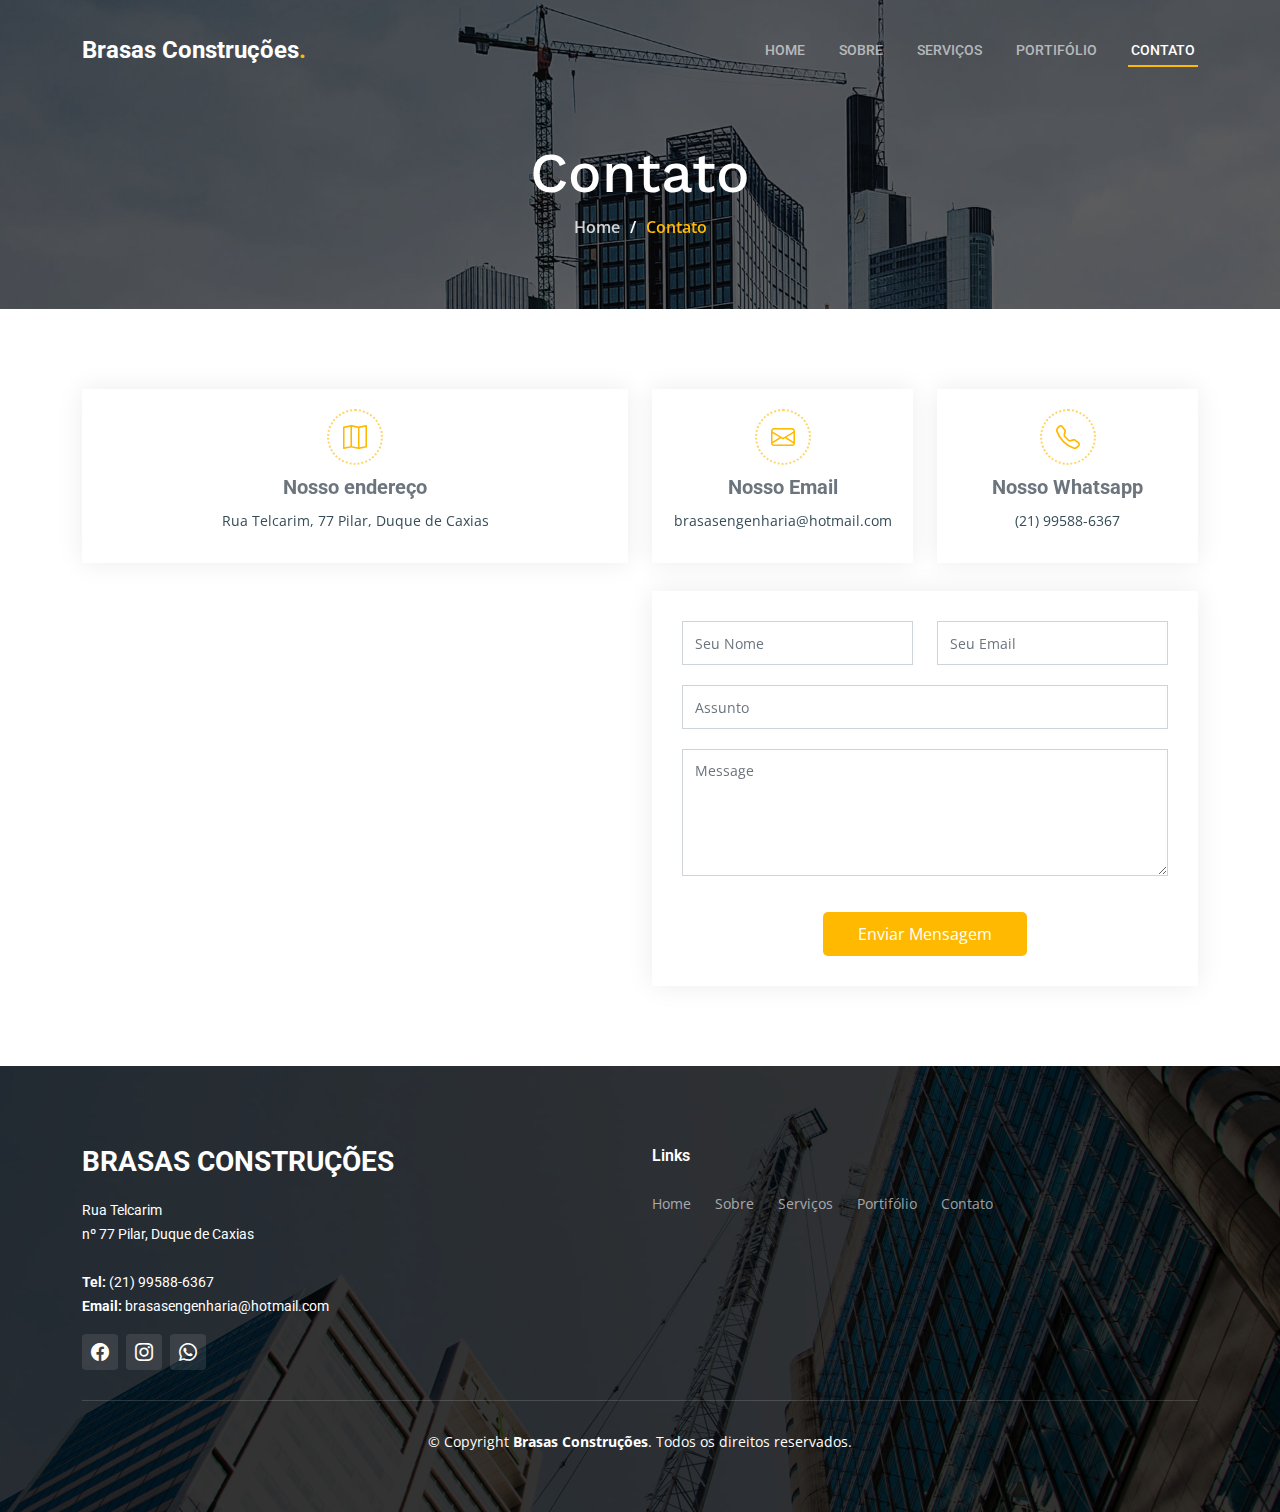
==== contact.html @ 18b3f7b0 "primeiro commit" ====
<!DOCTYPE html>
<html lang="pt-BR">

<head>
  <meta charset="utf-8">
  <meta content="width=device-width, initial-scale=1.0" name="viewport">

  <title>Brasas Construções - Contact</title>
  <meta content="Página de Contato" name="description">

  <!-- Favicons -->
  <!-- <link href="assets/img/favicon.png" rel="icon">
  <link href="assets/img/apple-touch-icon.png" rel="apple-touch-icon"> -->

  <!-- Google Fonts -->
  <link rel="preconnect" href="https://fonts.googleapis.com">
  <link rel="preconnect" href="https://fonts.gstatic.com" crossorigin>
  <link href="https://fonts.googleapis.com/css2?family=Open+Sans:ital,wght@0,300;0,400;0,500;0,600;0,700;1,300;1,400;1,600;1,700&family=Roboto:ital,wght@0,300;0,400;0,500;0,600;0,700;1,300;1,400;1,500;1,600;1,700&family=Work+Sans:ital,wght@0,300;0,400;0,500;0,600;0,700;1,300;1,400;1,500;1,600;1,700&display=swap" rel="stylesheet">

  <!-- Vendor CSS Files -->
  <link href="assets/vendor/bootstrap/css/bootstrap.min.css" rel="stylesheet">
  <link href="assets/vendor/bootstrap-icons/bootstrap-icons.css" rel="stylesheet">
  <link href="assets/vendor/fontawesome-free/css/all.min.css" rel="stylesheet">
  <link href="assets/vendor/aos/aos.css" rel="stylesheet">
  <link href="assets/vendor/glightbox/css/glightbox.min.css" rel="stylesheet">
  <link href="assets/vendor/swiper/swiper-bundle.min.css" rel="stylesheet">

  <!-- Template Main CSS File -->
  <link href="assets/css/main.css" rel="stylesheet">
</head>

<body>

  <!-- ======= Header ======= -->
  <header id="header" class="header d-flex align-items-center">
    <div class="container-fluid container-xl d-flex align-items-center justify-content-between">

      <a href="index.html" class="logo d-flex align-items-center">
        <!-- Descomentar essa linha em caso de Logo com img-->
        <!-- <img src="assets/img/logo.png" alt=""> -->
        <h1>Brasas Construções<span>.</span></h1>
      </a>

      <i class="mobile-nav-toggle mobile-nav-show bi bi-list"></i>
      <i class="mobile-nav-toggle mobile-nav-hide d-none bi bi-x"></i>
      <!--navbar-->
      <nav id="navbar" class="navbar">
        <ul>
          <li><a href="index.html">Home</a></li>
          <li><a href="index.html#about">Sobre</a></li>
          <li><a href="index.html#services">Serviços</a></li>
          <li><a href="index.html#projects">Portifólio</a></li>
          <li><a href="#" class="active">Contato</a></li>
        </ul>
      </nav>
      <!-- End navbar -->

    </div>
  </header>

  <main id="main">

    <!-- ======= Breadcrumbs ======= -->
    <div class="breadcrumbs d-flex align-items-center" style="background-image: url('assets/img/breadcrumbs-bg.jpg');">
      <div class="container position-relative d-flex flex-column align-items-center" data-aos="fade">

        <h2>Contato
        </h2>
        <ol>
          <li><a href="index.html">Home</a></li>
          <li>Contato</li>
        </ol>

      </div>
    </div><!-- End Breadcrumbs -->

    <!-- ======= Contact Section ======= -->
    <section id="contact" class="contact">
      <div class="container" data-aos="fade-up" data-aos-delay="100">

        <div class="row gy-4">
          <div class="col-lg-6">
            <div class="info-item  d-flex flex-column justify-content-center align-items-center">
              <i class="bi bi-map"></i>
              <h3>Nosso endereço</h3>
              <p>Rua Telcarim, 77 Pilar, Duque de Caxias</p>
            </div>
          </div><!-- End Info Item -->

          <div class="col-lg-3 col-md-6">
            <div class="info-item d-flex flex-column justify-content-center align-items-center">
              <i class="bi bi-envelope"></i>
              <h3>Nosso Email</h3>
              <p>brasasengenharia@hotmail.com</p>
            </div>
          </div><!-- End Info Item -->

          <div class="col-lg-3 col-md-6">
            <div class="info-item  d-flex flex-column justify-content-center align-items-center">
              <i class="bi bi-telephone"></i>
              <h3>Nosso Whatsapp</h3>
              <p>(21) 99588-6367</p>
            </div>
          </div><!-- End Info Item -->

        </div>

        <div class="row gy-4 mt-1">

          <div class="col-lg-6 ">


            <iframe src="https://www.google.com/maps/embed?pb=!1m18!1m12!1m3!1d3680.592868677455!2d-43.30397135023447!3d-22.70619513637766!2m3!1f0!2f0!3f0!3m2!1i1024!2i768!4f13.1!3m3!1m2!1s0x997190c2299c9b%3A0xc7345c1a02fb823d!2sR.%20Telcarim%2C%2077%20-%20Pilar%2C%20Duque%20de%20Caxias%20-%20RJ%2C%2025233-260!5e0!3m2!1spt-BR!2sbr!4v1663970524596!5m2!1spt-BR!2sbr" frameborder="0" style="border:0; width: 100%; height: 384px;" allowfullscreen></iframe>
          </div><!-- End Google Maps -->

          <div class="col-lg-6">
            <form action="forms/contact.php" method="post" role="form" class="php-email-form">
              <div class="row gy-4">
                <div class="col-lg-6 form-group">
                  <input type="text" name="name" class="form-control" id="name" placeholder="Seu Nome" required>
                </div>
                <div class="col-lg-6 form-group">
                  <input type="email" class="form-control" name="email" id="email" placeholder="Seu Email" required>
                </div>
              </div>
              <div class="form-group">
                <input type="text" class="form-control" name="subject" id="subject" placeholder="Assunto" required>
              </div>
              <div class="form-group">
                <textarea class="form-control" name="message" rows="5" placeholder="Message" required></textarea>
              </div>
              <div class="my-3">
                <div class="loading">Loading</div>
                <div class="error-message"></div>
                <div class="sent-message">Sua mensagem foi enviada. Obrigado!</div>
              </div>
              <div class="text-center"><button type="submit">Enviar Mensagem</button></div>
            </form>
          </div><!-- End Contact Form -->

        </div>

      </div>
    </section><!-- End Contact Section -->

  </main><!-- End #main -->

  <!-- ======= Footer ======= -->
  <footer id="footer" class="footer">

    <div class="footer-content position-relative">
      <div class="container">
        <div class="row">

          <div class="col-lg-6 col-md-6">
            <div class="footer-info">
              <h3>Brasas Construções</h3>
              <p>
                Rua Telcarim <br>
                nº 77 Pilar, Duque de Caxias<br><br>
                <strong>Tel:</strong> (21) 99588-6367<br>
                <strong>Email:</strong> brasasengenharia@hotmail.com<br>
              </p>
              <div class="social-links d-flex mt-3">
                <a href="#" class="d-flex align-items-center justify-content-center"><i class="bi bi-facebook"></i></a>
                <a href="#" class="d-flex align-items-center justify-content-center"><i class="bi bi-instagram"></i></a>
                <a href="#" class="d-flex align-items-center justify-content-center"><i class="bi bi-whatsapp"></i></a>
              </div>
            </div>
          </div><!-- End footer info column-->


          <div class="col-lg-4 col-md-6 footer-links ">
            <h4>Links</h4>
            <ul class="d-flex gap-4">
              <li><a href="index.html">Home</a></li>
              <li><a href="index.html#about">Sobre</a></li>
              <li><a href="index.html#services">Serviços</a></li>
              <li><a href="index.html#projects">Portifólio</a></li>
              <li><a href="#">Contato</a></li>
            </ul>
          </div><!-- End footer links column-->

        </div>
      </div>


      <div class="footer-legal text-center position-relative">
        <div class="container">
          <div class="copyright">
            &copy; Copyright <strong><span>Brasas Construções</span></strong>. Todos os direitos reservados.
          </div>
        </div>
      </div>

  </footer>
  <!-- End Footer -->

  <a href="#" class="scroll-top d-flex align-items-center justify-content-center"><i class="bi bi-arrow-up-short"></i></a>

  <div id="preloader"></div>

  <!-- Vendor JS Files -->
  <script src="assets/vendor/bootstrap/js/bootstrap.bundle.min.js"></script>
  <script src="assets/vendor/aos/aos.js"></script>
  <script src="assets/vendor/glightbox/js/glightbox.min.js"></script>
  <script src="assets/vendor/isotope-layout/isotope.pkgd.min.js"></script>
  <script src="assets/vendor/swiper/swiper-bundle.min.js"></script>
  <script src="assets/vendor/purecounter/purecounter_vanilla.js"></script>
  <script src="assets/vendor/php-email-form/validate.js"></script>

  <!-- Template Main JS File -->
  <script src="assets/js/main.js"></script>

</body>

</html>
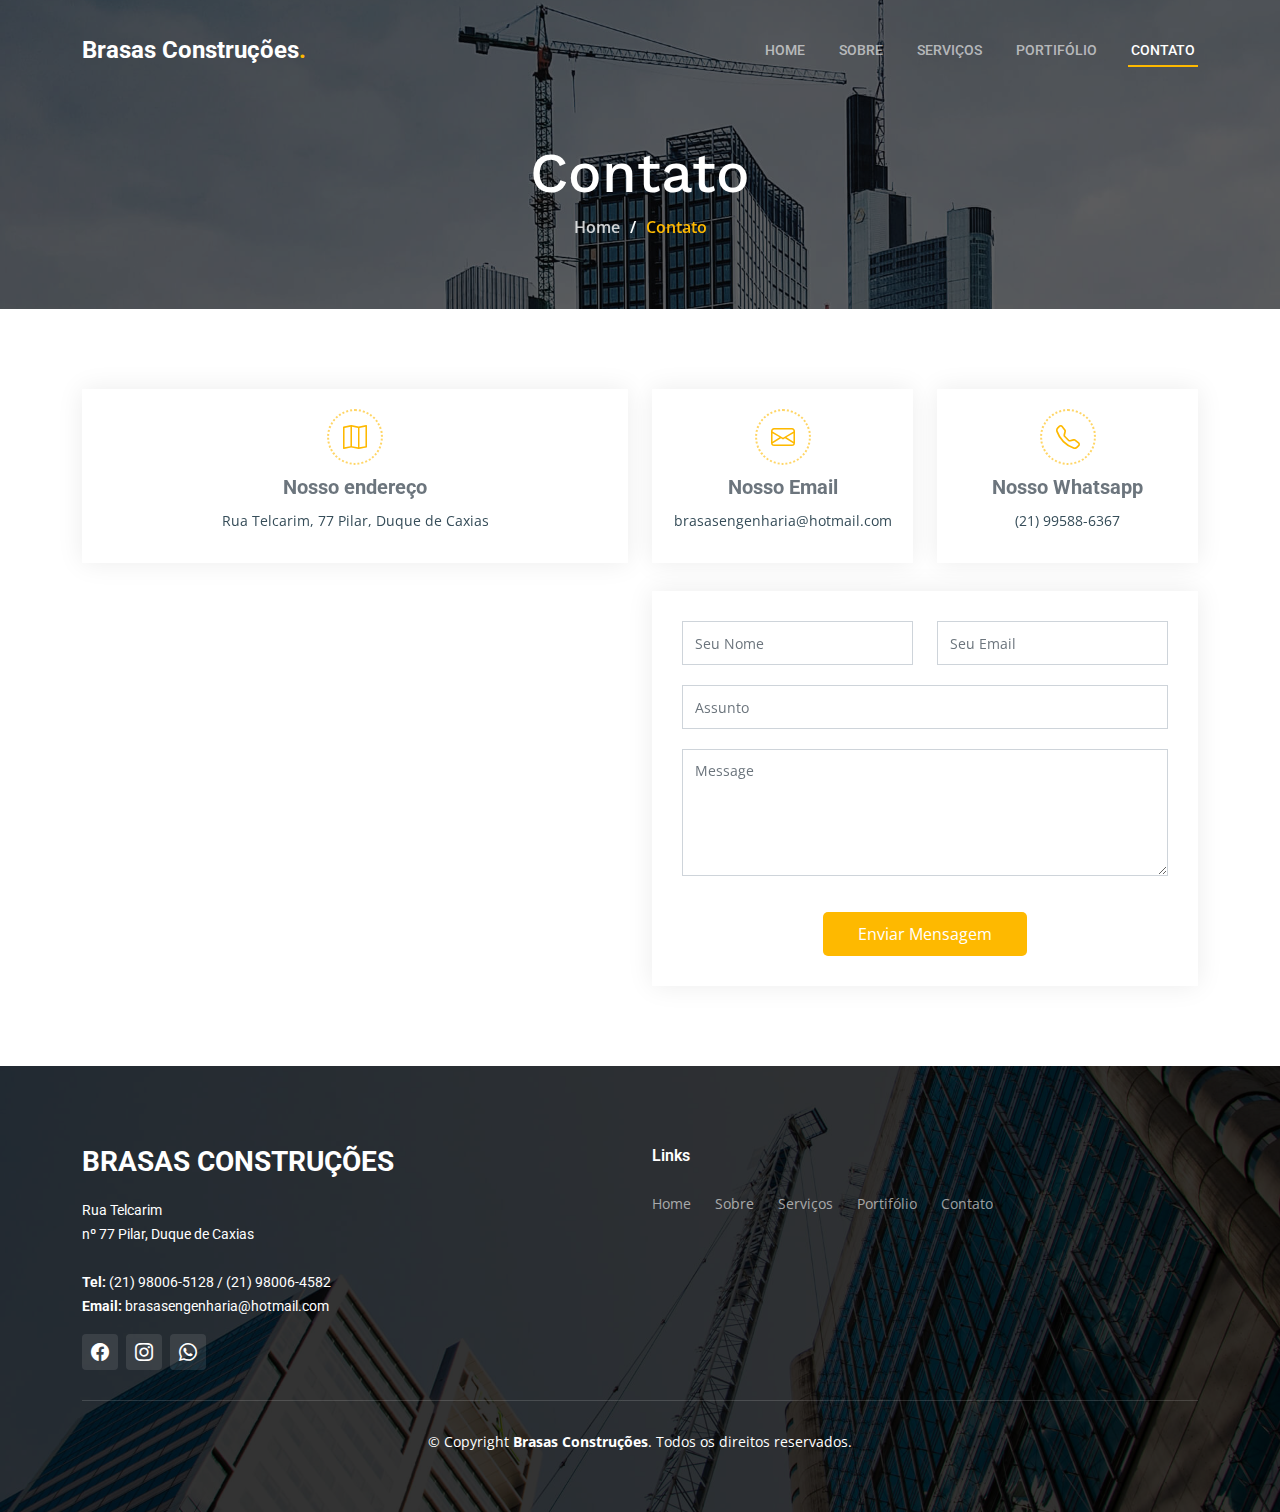
==== commit 7c5fc489: "Correção dos textos e telefone" ====
--- a/contact.html
+++ b/contact.html
@@ -158,7 +158,7 @@
               <p>
                 Rua Telcarim <br>
                 nº 77 Pilar, Duque de Caxias<br><br>
-                <strong>Tel:</strong> (21) 99588-6367<br>
+                <strong>Tel:</strong> (21) 98006-5128 / (21) 98006-4582<br>
                 <strong>Email:</strong> brasasengenharia@hotmail.com<br>
               </p>
               <div class="social-links d-flex mt-3">
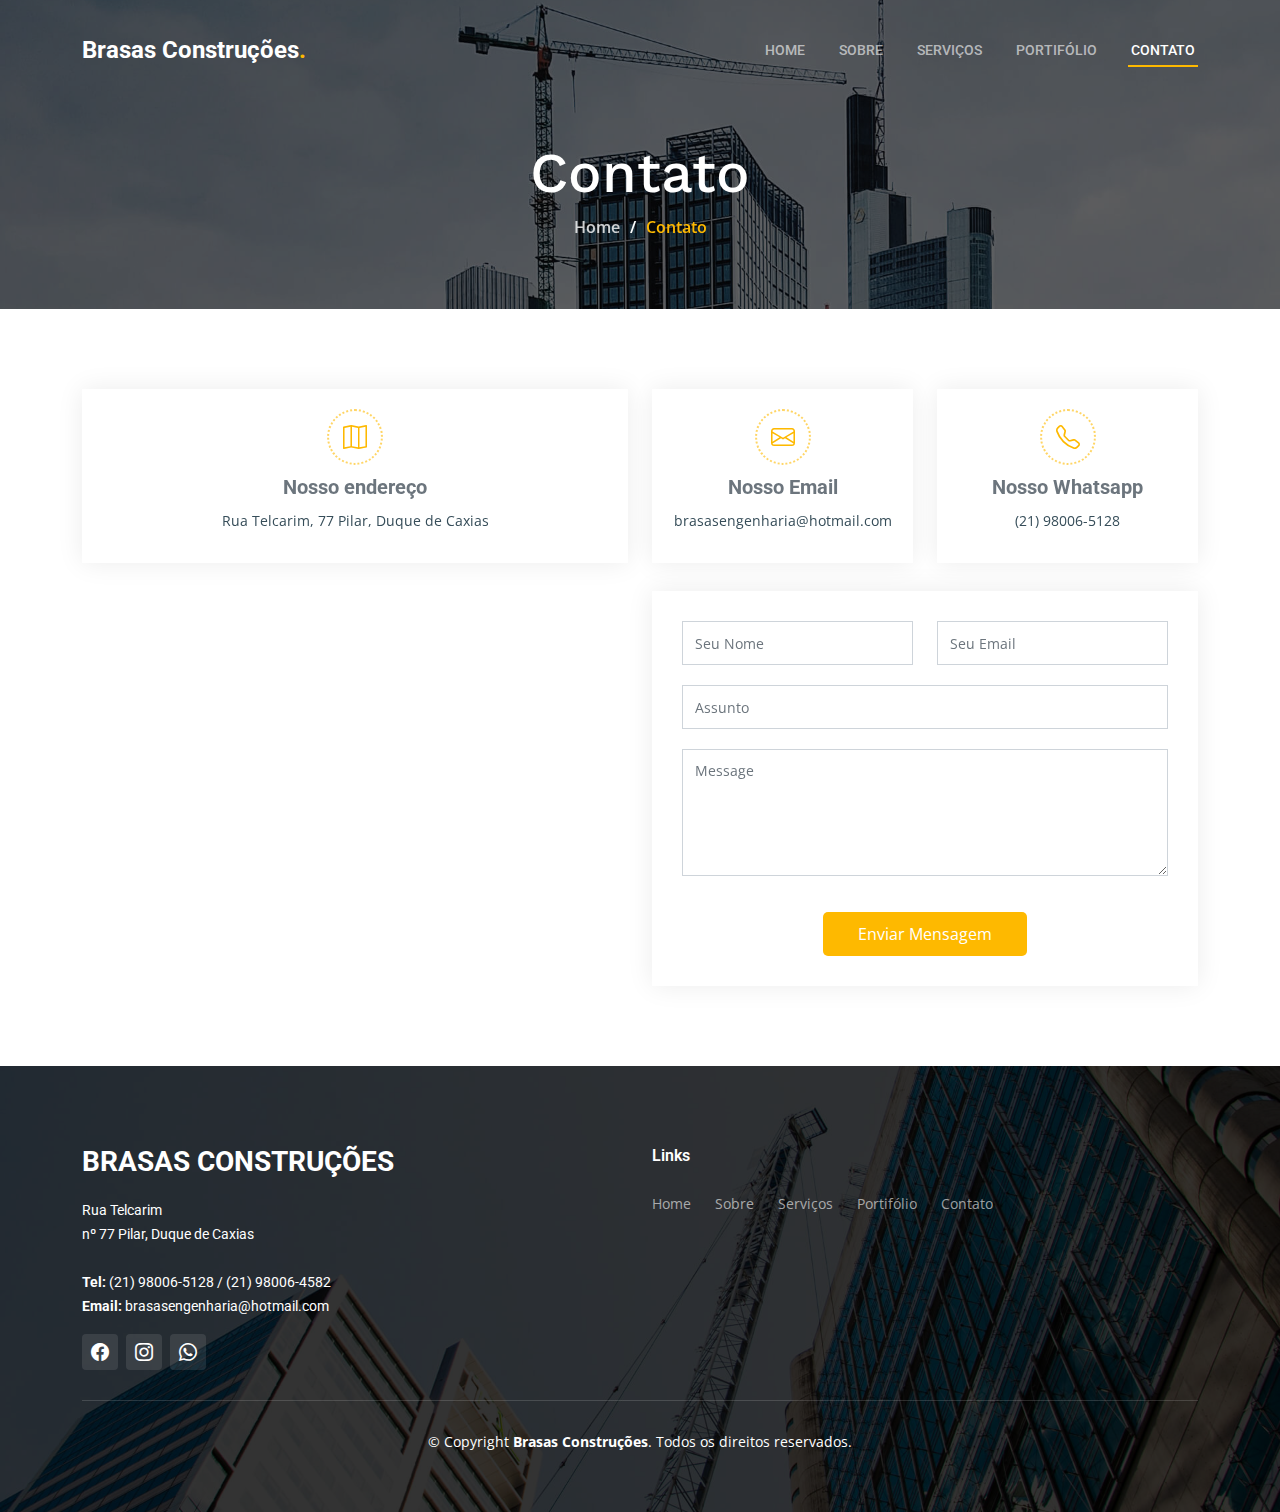
==== commit f1036844: "ajustes links" ====
--- a/contact.html
+++ b/contact.html
@@ -99,7 +99,7 @@
             <div class="info-item  d-flex flex-column justify-content-center align-items-center">
               <i class="bi bi-telephone"></i>
               <h3>Nosso Whatsapp</h3>
-              <p>(21) 99588-6367</p>
+              <p>(21) 98006-5128</p>
             </div>
           </div><!-- End Info Item -->
 
@@ -164,7 +164,7 @@
               <div class="social-links d-flex mt-3">
                 <a href="#" class="d-flex align-items-center justify-content-center"><i class="bi bi-facebook"></i></a>
                 <a href="#" class="d-flex align-items-center justify-content-center"><i class="bi bi-instagram"></i></a>
-                <a href="#" class="d-flex align-items-center justify-content-center"><i class="bi bi-whatsapp"></i></a>
+                <a href="https://wa.me/5521980065128" target="_blank" class="d-flex align-items-center justify-content-center"><i class="bi bi-whatsapp"></i></a>
               </div>
             </div>
           </div><!-- End footer info column-->
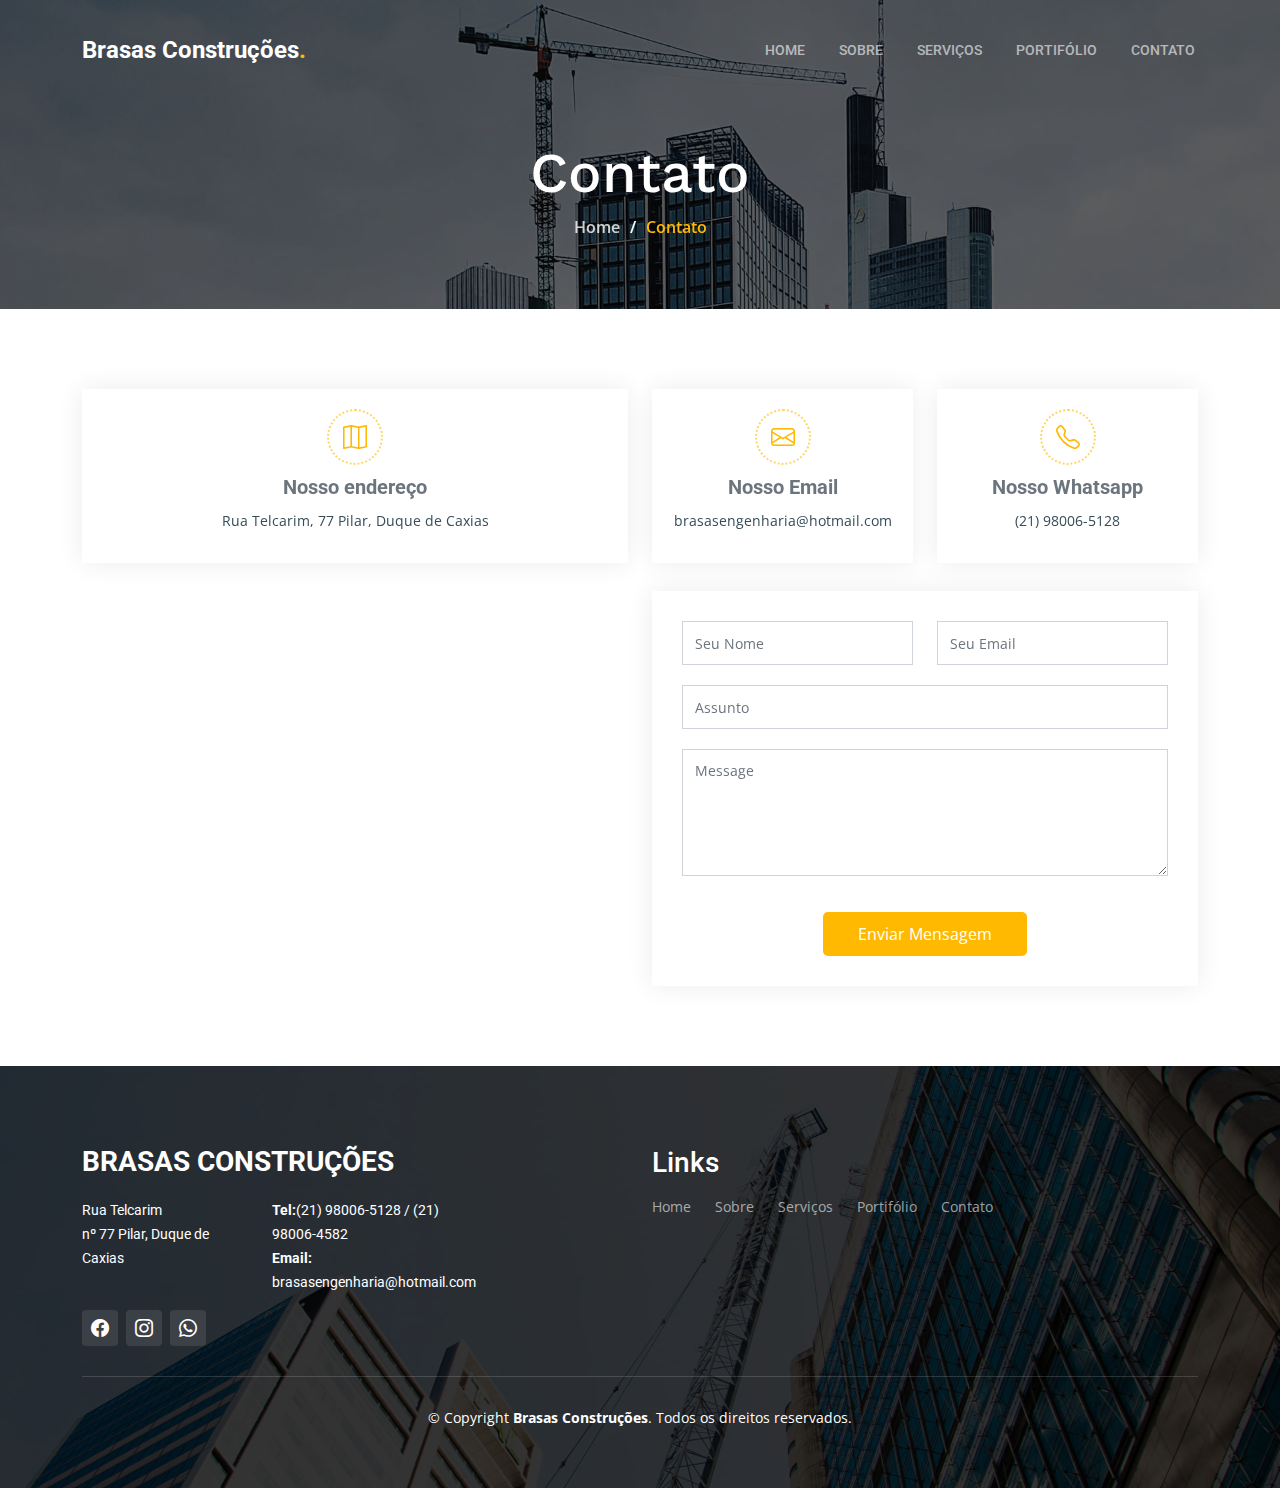
==== commit 309a7eef: "Correcao telefone e link whatsapp" ====
--- a/contact.html
+++ b/contact.html
@@ -46,11 +46,11 @@
       <!--navbar-->
       <nav id="navbar" class="navbar">
         <ul>
-          <li><a href="index.html">Home</a></li>
-          <li><a href="index.html#about">Sobre</a></li>
-          <li><a href="index.html#services">Serviços</a></li>
-          <li><a href="index.html#projects">Portifólio</a></li>
-          <li><a href="#" class="active">Contato</a></li>
+          <li><a href="http://www.brasasconstrucoes.com.br/#">Home</a></li>
+          <li><a href="http://www.brasasconstrucoes.com.br/#about">Sobre</a></li>
+          <li><a href="http://www.brasasconstrucoes.com.br/#services">Serviços</a></li>
+          <li><a href="http://www.brasasconstrucoes.com.br/#projects">Portifólio</a></li>
+          <li><a href="http://www.brasasconstrucoes.com.br/contact">Contato</a></li>
         </ul>
       </nav>
       <!-- End navbar -->
@@ -114,12 +114,18 @@
           </div><!-- End Google Maps -->
 
           <div class="col-lg-6">
-            <form action="forms/contact.php" method="post" role="form" class="php-email-form">
+            <form action="https://api.staticforms.xyz/submit" method="POST" role="form" class="email-form">
+              <!-- Configuração da API -->
+              <input type="hidden" name="accessKey" value="7c7f8a0d-6199-4e0a-bfc9-5d8cb94b24d6">
+              <input type="hidden" name="redirectTo" value=http://127.0.0.1:5501/success.html>
+              <input type="text" name="honeypot" style="display: none;">
+              <!-- Configuração da API -->
               <div class="row gy-4">
                 <div class="col-lg-6 form-group">
                   <input type="text" name="name" class="form-control" id="name" placeholder="Seu Nome" required>
                 </div>
                 <div class="col-lg-6 form-group">
+
                   <input type="email" class="form-control" name="email" id="email" placeholder="Seu Email" required>
                 </div>
               </div>
@@ -131,10 +137,10 @@
               </div>
               <div class="my-3">
                 <div class="loading">Loading</div>
-                <div class="error-message"></div>
+                <div class="error-message">Algo está errado, favor conferir o formulário.</div>
                 <div class="sent-message">Sua mensagem foi enviada. Obrigado!</div>
               </div>
-              <div class="text-center"><button type="submit">Enviar Mensagem</button></div>
+              <div class="text-center"><button type="submit" value="submit" class="sendButton">Enviar Mensagem</button></div>
             </form>
           </div><!-- End Contact Form -->
 
@@ -151,33 +157,42 @@
     <div class="footer-content position-relative">
       <div class="container">
         <div class="row">
-
           <div class="col-lg-6 col-md-6">
             <div class="footer-info">
               <h3>Brasas Construções</h3>
-              <p>
-                Rua Telcarim <br>
-                nº 77 Pilar, Duque de Caxias<br><br>
-                <strong>Tel:</strong> (21) 98006-5128 / (21) 98006-4582<br>
-                <strong>Email:</strong> brasasengenharia@hotmail.com<br>
-              </p>
+              <div class="row">
+                <div class="col-lg-4 col-md-6">
+                  <p>
+                    Rua Telcarim <br>
+                    nº 77 Pilar, Duque de Caxias<br>
+                  </p>
+                </div>
+                <div class="col-lg-5 col-md-6">
+                  <div>
+                    <p>
+                      <strong>Tel:</strong>(21) 98006-5128 / (21) 98006-4582<br>
+                      <strong>Email:</strong> brasasengenharia@hotmail.com<br>
+                    </p>
+                  </div>
+                </div>
+              </div>
               <div class="social-links d-flex mt-3">
                 <a href="#" class="d-flex align-items-center justify-content-center"><i class="bi bi-facebook"></i></a>
                 <a href="#" class="d-flex align-items-center justify-content-center"><i class="bi bi-instagram"></i></a>
-                <a href="https://wa.me/5521980065128" target="_blank" class="d-flex align-items-center justify-content-center"><i class="bi bi-whatsapp"></i></a>
+                <a href="wa.me/5521980065128" class="d-flex align-items-center justify-content-center"><i class="bi bi-whatsapp"></i></a>
               </div>
             </div>
           </div><!-- End footer info column-->
 
 
           <div class="col-lg-4 col-md-6 footer-links ">
-            <h4>Links</h4>
+            <h3>Links</h3>
             <ul class="d-flex gap-4">
-              <li><a href="index.html">Home</a></li>
-              <li><a href="index.html#about">Sobre</a></li>
-              <li><a href="index.html#services">Serviços</a></li>
-              <li><a href="index.html#projects">Portifólio</a></li>
-              <li><a href="#">Contato</a></li>
+              <li><a href="http://www.brasasconstrucoes.com.br">Home</a></li>
+              <li><a href="http://www.brasasconstrucoes.com.br/#about">Sobre</a></li>
+              <li><a href="http://www.brasasconstrucoes.com.br/#services">Serviços</a></li>
+              <li><a href="http://www.brasasconstrucoes.com.br/#projects">Portifólio</a></li>
+              <li><a href="http://www.brasasconstrucoes.com.br/contact">Contato</a></li>
             </ul>
           </div><!-- End footer links column-->
 
@@ -207,7 +222,7 @@
   <script src="assets/vendor/isotope-layout/isotope.pkgd.min.js"></script>
   <script src="assets/vendor/swiper/swiper-bundle.min.js"></script>
   <script src="assets/vendor/purecounter/purecounter_vanilla.js"></script>
-  <script src="assets/vendor/php-email-form/validate.js"></script>
+  <script src="assets/vendor/email-form/validate.js"></script>
 
   <!-- Template Main JS File -->
   <script src="assets/js/main.js"></script>
--- a/assets/css/main.css
+++ b/assets/css/main.css
@@ -572,31 +572,31 @@
   font-size: 14px;
 }
 
-.get-started .php-email-form {
+.get-started .email-form {
   background: #fff;
   padding: 30px;
   height: 100%;
 }
 
 @media (max-width: 575px) {
-  .get-started .php-email-form {
+  .get-started .email-form {
     padding: 20px;
   }
 }
 
-.get-started .php-email-form h3 {
+.get-started .email-form h3 {
   font-size: 14px;
   font-weight: 700;
   text-transform: uppercase;
   letter-spacing: 1px;
 }
 
-.get-started .php-email-form p {
+.get-started .email-form p {
   font-size: 14px;
   margin-bottom: 20px;
 }
 
-.get-started .php-email-form .error-message {
+.get-started .email-form .error-message {
   display: none;
   color: #fff;
   background: #df1529;
@@ -606,7 +606,7 @@
   font-weight: 600;
 }
 
-.get-started .php-email-form .sent-message {
+.get-started .email-form .sent-message {
   display: none;
   color: #fff;
   background: #059652;
@@ -616,7 +616,7 @@
   font-weight: 600;
 }
 
-.get-started .php-email-form .loading {
+.get-started .email-form .loading {
   display: none;
   background: #fff;
   text-align: center;
@@ -624,7 +624,7 @@
   margin-bottom: 24px;
 }
 
-.get-started .php-email-form .loading:before {
+.get-started .email-form .loading:before {
   content: "";
   display: inline-block;
   border-radius: 50%;
@@ -637,28 +637,28 @@
   animation: animate-loading 1s linear infinite;
 }
 
-.get-started .php-email-form input,
-.get-started .php-email-form textarea {
+.get-started .email-form input,
+.get-started .email-form textarea {
   border-radius: 0;
   box-shadow: none;
   font-size: 14px;
   border-radius: 0;
 }
 
-.get-started .php-email-form input:focus,
-.get-started .php-email-form textarea:focus {
+.get-started .email-form input:focus,
+.get-started .email-form textarea:focus {
   border-color: var(--color-primary);
 }
 
-.get-started .php-email-form input {
+.get-started .email-form input {
   padding: 12px 15px;
 }
 
-.get-started .php-email-form textarea {
+.get-started .email-form textarea {
   padding: 12px 15px;
 }
 
-.get-started .php-email-form button[type=submit] {
+.get-started .email-form button[type=submit] {
   background: var(--color-primary);
   border: 0;
   padding: 10px 30px;
@@ -667,7 +667,7 @@
   border-radius: 4px;
 }
 
-.get-started .php-email-form button[type=submit]:hover {
+.get-started .email-form button[type=submit]:hover {
   background: rgba(254, 185, 0, 0.8);
 }
 
@@ -1683,18 +1683,18 @@
   margin-bottom: 0;
 }
 
-.contact .php-email-form {
+.contact .email-form {
   width: 100%;
   background: #fff;
   box-shadow: 0 0 25px rgba(0, 0, 0, 0.08);
   padding: 30px;
 }
 
-.contact .php-email-form .form-group {
+.contact .email-form .form-group {
   padding-bottom: 20px;
 }
 
-.contact .php-email-form .error-message {
+.contact .email-form .error-message {
   display: none;
   color: #fff;
   background: #df1529;
@@ -1703,11 +1703,11 @@
   font-weight: 600;
 }
 
-.contact .php-email-form .error-message br+br {
+.contact .email-form .error-message br+br {
   margin-top: 25px;
 }
 
-.contact .php-email-form .sent-message {
+.contact .email-form .sent-message {
   display: none;
   color: #fff;
   background: #059652;
@@ -1716,14 +1716,14 @@
   font-weight: 600;
 }
 
-.contact .php-email-form .loading {
+.contact .email-form .loading {
   display: none;
   background: #fff;
   text-align: center;
   padding: 15px;
 }
 
-.contact .php-email-form .loading:before {
+.contact .email-form .loading:before {
   content: "";
   display: inline-block;
   border-radius: 50%;
@@ -1736,27 +1736,27 @@
   animation: animate-loading 1s linear infinite;
 }
 
-.contact .php-email-form input,
-.contact .php-email-form textarea {
+.contact .email-form input,
+.contact .email-form textarea {
   border-radius: 0;
   box-shadow: none;
   font-size: 14px;
 }
 
-.contact .php-email-form input:focus,
-.contact .php-email-form textarea:focus {
+.contact .email-form input:focus,
+.contact .email-form textarea:focus {
   border-color: var(--color-primary);
 }
 
-.contact .php-email-form input {
+.contact .email-form input {
   height: 44px;
 }
 
-.contact .php-email-form textarea {
+.contact .email-form textarea {
   padding: 10px 12px;
 }
 
-.contact .php-email-form button[type=submit] {
+.contact .email-form button[type=submit] {
   background: var(--color-primary);
   border: 0;
   padding: 10px 35px;
@@ -1765,7 +1765,7 @@
   border-radius: 5px;
 }
 
-.contact .php-email-form button[type=submit]:hover {
+.contact .email-form button[type=submit]:hover {
   background: rgba(254, 185, 0, 0.8);
 }
 
@@ -2688,3 +2688,24 @@
 .footer .footer-legal .credits a {
   color: var(--color-primary);
 }
+
+/* //......// */
+.enviada {
+  background-color: lightgreen;
+  border-radius: 20px;
+  padding-left: 25px;
+  padding-bottom: 15px;
+}
+.enviada h1 {
+  font-size: 40px;
+  color:#fff;
+  text-shadow: 0px 1px 2px #000;
+}
+.enviada p {
+  font-size: 20px;
+  color: black;
+}
+
+.borda {
+  border: 1px solid red;
+}